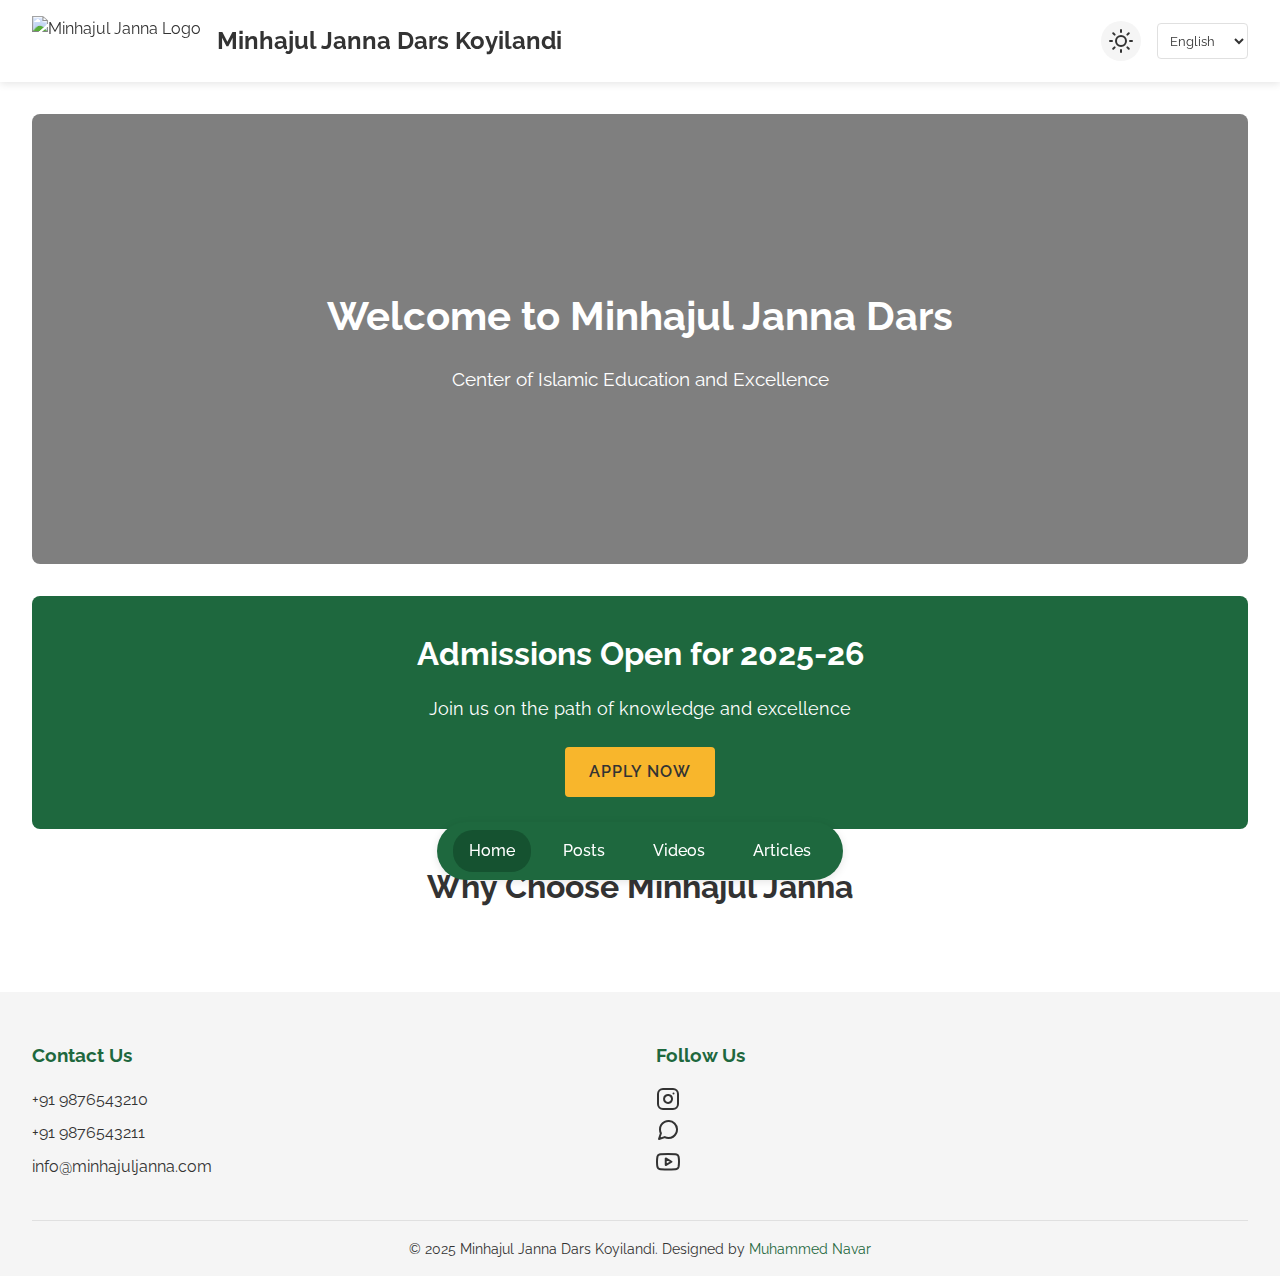
==== index.html @ 0e991bb3 "first commit" ====
<!DOCTYPE html>
<html lang="en">
<head>
    <meta charset="UTF-8">
    <meta name="viewport" content="width=device-width, initial-scale=1.0">
    <title>Minhajul Janna Dars Koyilandi</title>
    <link rel="icon" href="assets/favicon.ico" type="image/x-icon">
    <link rel="manifest" href="manifest.json">
    <link href="https://fonts.googleapis.com/css2?family=Manjari:wght@400;700&family=Raleway:wght@400;500;600;700&display=swap" rel="stylesheet">
    <link rel="stylesheet" href="style.css">
</head>
<body class="light-theme en">
    <header>
        <div class="logo-container">
            <img src="assets/minhajul-janna-logo.svg" alt="Minhajul Janna Logo" class="logo">
            <h1 class="site-name">
                <span class="en">Minhajul Janna Dars Koyilandi</span>
                <span class="ml">മിൻഹാജുൽ ജന്ന ദർസ് കോയിലാണ്ടി</span>
                <span class="ar">منهاج الجنة درس كويلاندي</span>
            </h1>
        </div>
        <div class="utility-links">
            <div class="theme-toggle">
                <button id="theme-toggle-btn">
                    <svg xmlns="http://www.w3.org/2000/svg" class="light-icon" width="24" height="24" viewBox="0 0 24 24" fill="none" stroke="currentColor" stroke-width="2" stroke-linecap="round" stroke-linejoin="round"><circle cx="12" cy="12" r="5"></circle><line x1="12" y1="1" x2="12" y2="3"></line><line x1="12" y1="21" x2="12" y2="23"></line><line x1="4.22" y1="4.22" x2="5.64" y2="5.64"></line><line x1="18.36" y1="18.36" x2="19.78" y2="19.78"></line><line x1="1" y1="12" x2="3" y2="12"></line><line x1="21" y1="12" x2="23" y2="12"></line><line x1="4.22" y1="19.78" x2="5.64" y2="18.36"></line><line x1="18.36" y1="5.64" x2="19.78" y2="4.22"></line></svg>
                    <svg xmlns="http://www.w3.org/2000/svg" class="dark-icon" width="24" height="24" viewBox="0 0 24 24" fill="none" stroke="currentColor" stroke-width="2" stroke-linecap="round" stroke-linejoin="round"><path d="M21 12.79A9 9 0 1 1 11.21 3 7 7 0 0 0 21 12.79z"></path></svg>
                </button>
            </div>
            <div class="language-selector">
                <select id="language-select">
                    <option value="en">English</option>
                    <option value="ml">മലയാളം</option>
                    <option value="ar">العربية</option>
                </select>
            </div>
        </div>
    </header>

    <nav class="floating-nav">
        <ul>
            <li><a href="index.html" class="active">
                <span class="en">Home</span>
                <span class="ml">ഹോം</span>
                <span class="ar">الرئيسية</span>
            </a></li>
            <li><a href="posts.html">
                <span class="en">Posts</span>
                <span class="ml">പോസ്റ്റുകൾ</span>
                <span class="ar">المنشورات</span>
            </a></li>
            <li><a href="videos.html">
                <span class="en">Videos</span>
                <span class="ml">വീഡിയോകൾ</span>
                <span class="ar">الفيديوهات</span>
            </a></li>
            <li><a href="articles.html">
                <span class="en">Articles</span>
                <span class="ml">ലേഖനങ്ങൾ</span>
                <span class="ar">المقالات</span>
            </a></li>
        </ul>
    </nav>

    <main>
        <section class="hero">
            <div class="hero-content">
                <h2>
                    <span class="en">Welcome to Minhajul Janna Dars</span>
                    <span class="ml">മിൻഹാജുൽ ജന്ന ദർസിലേക്ക് സ്വാഗതം</span>
                    <span class="ar">مرحبًا بكم في منهاج الجنة درس</span>
                </h2>
                <p>
                    <span class="en">Center of Islamic Education and Excellence</span>
                    <span class="ml">ഇസ്‌ലാമിക വിദ്യാഭ്യാസത്തിന്റെയും മികവിന്റെയും കേന്ദ്രം</span>
                    <span class="ar">مركز التعليم الإسلامي والتميز</span>
                </p>
            </div>
        </section>

        <section class="admission-banner">
            <div class="banner-content">
                <h2>
                    <span class="en">Admissions Open for 2025-26</span>
                    <span class="ml">2025-26 വർഷത്തെ അഡ്മിഷൻ തുറന്നിരിക്കുന്നു</span>
                    <span class="ar">القبول مفتوح لعام 2025-26</span>
                </h2>
                <p>
                    <span class="en">Join us on the path of knowledge and excellence</span>
                    <span class="ml">അറിവിന്റെയും മികവിന്റെയും പാതയിൽ ഞങ്ങളോടൊപ്പം ചേരുക</span>
                    <span class="ar">انضم إلينا في طريق المعرفة والتميز</span>
                </p>
                <a href="admission.html" class="cta-button">
                    <span class="en">Apply Now</span>
                    <span class="ml">ഇപ്പോൾ അപേക്ഷിക്കുക</span>
                    <span class="ar">تقدم الآن</span>
                </a>
            </div>
        </section>

        <section class="features">
            <h2>
                <span class="en">Why Choose Minhajul Janna</span>
                <span class="ml">മിൻഹാജുൽ ജന്ന തിരഞ്ഞെടുക്കാൻ എന്തുകൊണ്ട്</span>
                <span class="ar">لماذا تختار منهاج الجنة</span>
            </h2>
            <div class="feature-cards">
                <div class="feature-card">
                    <h3>
                        <span class="en">Quality Education</span>
                        <span class="ml">ഗുണനിലവാരമുള്ള വിദ്യാഭ്യാസം</span>
                        <span class="ar">تعليم ذو جودة عالية</span>
                    </h3>
                    <p>
                        <span class="en">Comprehensive Islamic curriculum with modern teaching methods</span>
                        <span class="ml">ആധുനിക അധ്യാപന രീതികളോടുകൂടിയ സമഗ്രമായ ഇസ്‌ലാമിക പാഠ്യപദ്ധതി</span>
                        <span class="ar">منهج إسلامي شامل مع أساليب تدريس حديثة</span>
                    </p>
                </div>
                <div class="feature-card">
                    <h3>
                        <span class="en">Experienced Faculty</span>
                        <span class="ml">പരിചയസമ്പന്നരായ അധ്യാപകർ</span>
                        <span class="ar">أساتذة ذوي خبرة</span>
                    </h3>
                    <p>
                        <span class="en">Learn from qualified scholars with years of teaching experience</span>
                        <span class="ml">വർഷങ്ങളുടെ അധ്യാപന പരിചയമുള്ള യോഗ്യരായ പണ്ഡിതരിൽ നിന്ന് പഠിക്കുക</span>
                        <span class="ar">تعلم من علماء مؤهلين ذوي سنوات من خبرة التدريس</span>
                    </p>
                </div>
                <div class="feature-card">
                    <h3>
                        <span class="en">Modern Facilities</span>
                        <span class="ml">ആധുനിക സൗകര്യങ്ങൾ</span>
                        <span class="ar">مرافق حديثة</span>
                    </h3>
                    <p>
                        <span class="en">State-of-the-art campus with all necessary amenities</span>
                        <span class="ml">എല്ലാ ആവശ്യമായ സൗകര്യങ്ങളോടും കൂടിയ അത്യാധുനിക കാമ്പസ്</span>
                        <span class="ar">حرم جامعي حديث مزود بجميع وسائل الراحة الضرورية</span>
                    </p>
                </div>
            </div>
        </section>
    </main>

    <footer>
        <div class="footer-content">
            <div class="contact-info">
                <h3>
                    <span class="en">Contact Us</span>
                    <span class="ml">ഞങ്ങളുമായി ബന്ധപ്പെടുക</span>
                    <span class="ar">اتصل بنا</span>
                </h3>
                <p><i class="icon-phone"></i> +91 9876543210</p>
                <p><i class="icon-phone"></i> +91 9876543211</p>
                <p><i class="icon-email"></i> info@minhajuljanna.com</p>
            </div>
            <div class="social-links">
                <h3>
                    <span class="en">Follow Us</span>
                    <span class="ml">ഞങ്ങളെ പിന്തുടരുക</span>
                    <span class="ar">تابعنا</span>
                </h3>
                <a href="https://www.instagram.com/minhajul_janna_/" target="_blank" aria-label="Instagram">
                    <svg xmlns="http://www.w3.org/2000/svg" width="24" height="24" viewBox="0 0 24 24" fill="none" stroke="currentColor" stroke-width="2" stroke-linecap="round" stroke-linejoin="round" class="social-icon"><rect x="2" y="2" width="20" height="20" rx="5" ry="5"></rect><path d="M16 11.37A4 4 0 1 1 12.63 8 4 4 0 0 1 16 11.37z"></path><line x1="17.5" y1="6.5" x2="17.51" y2="6.5"></line></svg>
                </a>
                <a href="https://whatsapp.com/channel/0029VaxowK2DzgTE7cdK4G11" target="_blank" aria-label="WhatsApp">
                    <svg xmlns="http://www.w3.org/2000/svg" width="24" height="24" viewBox="0 0 24 24" fill="none" stroke="currentColor" stroke-width="2" stroke-linecap="round" stroke-linejoin="round" class="social-icon"><path d="M21 11.5a8.38 8.38 0 0 1-.9 3.8 8.5 8.5 0 0 1-7.6 4.7 8.38 8.38 0 0 1-3.8-.9L3 21l1.9-5.7a8.38 8.38 0 0 1-.9-3.8 8.5 8.5 0 0 1 4.7-7.6 8.38 8.38 0 0 1 3.8-.9h.5a8.48 8.48 0 0 1 8 8v.5z"></path></svg>
                </a>
                <a href="https://www.youtube.com/channel/UCBvHpmXA9aKJbF6FG92ruYg" target="_blank" aria-label="YouTube">
                    <svg xmlns="http://www.w3.org/2000/svg" width="24" height="24" viewBox="0 0 24 24" fill="none" stroke="currentColor" stroke-width="2" stroke-linecap="round" stroke-linejoin="round" class="social-icon"><path d="M22.54 6.42a2.78 2.78 0 0 0-1.94-2C18.88 4 12 4 12 4s-6.88 0-8.6.46a2.78 2.78 0 0 0-1.94 2A29 29 0 0 0 1 11.75a29 29 0 0 0 .46 5.33A2.78 2.78 0 0 0 3.4 19c1.72.46 8.6.46 8.6.46s6.88 0 8.6-.46a2.78 2.78 0 0 0 1.94-2 29 29 0 0 0 .46-5.25 29 29 0 0 0-.46-5.33z"></path><polygon points="9.75 15.02 15.5 11.75 9.75 8.48 9.75 15.02"></polygon></svg>
                </a>
            </div>
        </div>
        <div class="copyright">
            <p>&copy; 2025 Minhajul Janna Dars Koyilandi. Designed by <a href="https://NavarMP.github.io" target="_blank">Muhammed Navar</a></p>
        </div>
    </footer>

    <div id="install-app" class="app-install-prompt">
        <div class="prompt-content">
            <p>
                <span class="en">Install our app for a better experience</span>
                <span class="ml">മികച്ച അനുഭവത്തിനായി ഞങ്ങളുടെ ആപ്പ് ഇൻസ്റ്റാൾ ചെയ്യുക</span>
                <span class="ar">قم بتثبيت تطبيقنا للحصول على تجربة أفضل</span>
            </p>
            <div class="prompt-buttons">
                <button id="install-button">
                    <span class="en">Install</span>
                    <span class="ml">ഇൻസ്റ്റാൾ</span>
                    <span class="ar">تثبيت</span>
                </button>
                <button id="dismiss-button">
                    <span class="en">Later</span>
                    <span class="ml">പിന്നീട്</span>
                    <span class="ar">لاحقًا</span>
                </button>
            </div>
        </div>
    </div>

    <script src="script.js"></script>
</body>
</html>
---- style.css ----
/* Base styles and variables */
:root {
    --primary-color: #1e683e;
    --primary-dark: #155230;
    --primary-light: #5fa67f;
    --secondary-color: #f8b62c;
    --secondary-dark: #d89a1e;
    --secondary-light: #ffca5f;
    --text-dark: #333333;
    --text-light: #ffffff;
    --bg-light: #ffffff;
    --bg-dark: #212121;
    --bg-light-secondary: #f5f5f5;
    --bg-dark-secondary: #333333;
    --border-light: #e0e0e0;
    --border-dark: #444444;
    --shadow-light: 0 2px 8px rgba(0, 0, 0, 0.1);
    --shadow-dark: 0 2px 8px rgba(0, 0, 0, 0.4);
    --transition: all 0.3s ease;
    --font-en: 'Raleway', sans-serif;
    --font-ml: 'Manjari', sans-serif;
    --font-ar: system-ui, -apple-system, BlinkMacSystemFont, 'Segoe UI', Roboto, sans-serif;
}

/* Reset and global styles */
* {
    margin: 0;
    padding: 0;
    box-sizing: border-box;
}

html {
    scroll-behavior: smooth;
}

body {
    font-family: var(--font-en);
    color: var(--text-dark);
    background-color: var(--bg-light);
    line-height: 1.6;
    transition: var(--transition);
}

/* Theme switching */
body.dark-theme {
    color: var(--text-light);
    background-color: var(--bg-dark);
}

/* Language support */
body.en * [class*="ml"],
body.en * [class*="ar"] {
    display: none;
}

body.ml * [class*="en"],
body.ml * [class*="ar"] {
    display: none;
}

body.ar * [class*="en"],
body.ar * [class*="ml"] {
    display: none;
}

body.ml {
    font-family: var(--font-ml);
}

body.ar {
    font-family: var(--font-ar);
    direction: rtl;
}

a {
    color: var(--primary-color);
    text-decoration: none;
    transition: var(--transition);
}

.dark-theme a {
    color: var(--primary-light);
}

a:hover {
    color: var(--primary-dark);
    text-decoration: underline;
}

.dark-theme a:hover {
    color: var(--secondary-light);
}

img {
    max-width: 100%;
    height: auto;
}

ul {
    list-style: none;
}

button {
    cursor: pointer;
    border: none;
    background: none;
    transition: var(--transition);
}

/* Header styles */
header {
    display: flex;
    justify-content: space-between;
    align-items: center;
    padding: 1rem 2rem;
    background-color: var(--bg-light);
    box-shadow: var(--shadow-light);
    position: sticky;
    top: 0;
    z-index: 100;
}

.dark-theme header {
    background-color: var(--bg-dark);
    box-shadow: var(--shadow-dark);
}

.logo-container {
    display: flex;
    align-items: center;
}

.logo {
    height: 50px;
    margin-right: 1rem;
}

.site-name {
    font-size: 1.5rem;
    font-weight: 700;
}

.utility-links {
    display: flex;
    align-items: center;
    gap: 1rem;
}

.theme-toggle button {
    display: flex;
    align-items: center;
    justify-content: center;
    color: var(--text-dark);
    padding: 0.5rem;
    border-radius: 50%;
    background-color: var(--bg-light-secondary);
}

.dark-theme .theme-toggle button {
    color: var(--text-light);
    background-color: var(--bg-dark-secondary);
}

.light-theme .dark-icon,
.dark-theme .light-icon {
    display: none;
}

.language-selector select {
    padding: 0.5rem;
    border-radius: 4px;
    border: 1px solid var(--border-light);
    background-color: var(--bg-light);
    color: var(--text-dark);
    font-family: inherit;
}

.dark-theme .language-selector select {
    border-color: var(--border-dark);
    background-color: var(--bg-dark);
    color: var(--text-light);
}

/* Floating navigation */
.floating-nav {
    position: fixed;
    bottom: 20px;
    left: 50%;
    transform: translateX(-50%);
    background-color: var(--primary-color);
    border-radius: 30px;
    padding: 0.5rem 1rem;
    box-shadow: var(--shadow-light);
    z-index: 100;
}

.floating-nav ul {
    display: flex;
    gap: 1rem;
}

.floating-nav a {
    color: var(--text-light);
    padding: 0.5rem 1rem;
    border-radius: 20px;
    font-weight: 500;
    display: block;
}

.floating-nav a:hover,
.floating-nav a.active {
    background-color: var(--primary-dark);
    text-decoration: none;
}

/* Main content area */
main {
    min-height: calc(100vh - 180px);
    padding: 2rem;
}

/* Hero section */
.hero {
    height: 50vh;
    background-image: linear-gradient(rgba(0, 0, 0, 0.5), rgba(0, 0, 0, 0.5)), url('/api/placeholder/1200/600');
    background-size: cover;
    background-position: center;
    display: flex;
    align-items: center;
    justify-content: center;
    color: var(--text-light);
    text-align: center;
    margin-bottom: 2rem;
    border-radius: 8px;
}

.hero-content {
    max-width: 800px;
    padding: 2rem;
}

.hero h2 {
    font-size: 2.5rem;
    margin-bottom: 1rem;
}

.hero p {
    font-size: 1.2rem;
}

/* Admission banner */
.admission-banner {
    background-color: var(--primary-color);
    color: var(--text-light);
    padding: 2rem;
    border-radius: 8px;
    margin-bottom: 2rem;
    text-align: center;
}

.banner-content {
    max-width: 800px;
    margin: 0 auto;
}

.admission-banner h2 {
    font-size: 2rem;
    margin-bottom: 1rem;
}

.admission-banner p {
    font-size: 1.1rem;
    margin-bottom: 1.5rem;
}

.cta-button {
    display: inline-block;
    background-color: var(--secondary-color);
    color: var(--text-dark);
    padding: 0.75rem 1.5rem;
    border-radius: 4px;
    font-weight: 600;
    text-transform: uppercase;
    letter-spacing: 1px;
}

.cta-button:hover {
    background-color: var(--secondary-dark);
    color: var(--text-dark);
    text-decoration: none;
}

/* Features section */
.features {
    margin-bottom: 3rem;
}

.features h2 {
    text-align: center;
    font-size: 2rem;
    margin-bottom: 2rem;
}

.feature-cards {
    display: grid;
    grid-template-columns: repeat(auto-fit, minmax(300px, 1fr));
    gap: 2rem;
}

.feature-card {
    background-color: var(--bg-light);
    border: 1px solid var(--border-light);
    border-radius: 8px;
    padding: 2rem;
    box-shadow: var(--shadow-light);
    transition: var(--transition);
}

.dark-theme .feature-card {
    background-color: var(--bg-dark-secondary);
    border-color: var(--border-dark);
    box-shadow: var(--shadow-dark);
}

.feature-card:hover {
    transform: translateY(-5px);
}

.feature-card h3 {
    color: var(--primary-color);
    font-size: 1.3rem;
    margin-bottom: 1rem;
}

.dark-theme .feature-card h3 {
    color: var(--primary-light);
}

/* Footer styles */
footer {
    background-color: var(--bg-light-secondary);
    color: var(--text-dark);
    padding: 3rem 2rem 1rem;
}

.dark-theme footer {
    background-color: var(--bg-dark-secondary);
    color: var(--text-light);
}

.footer-content {
    display: flex;
    justify-content: space-between;
    flex-wrap: wrap;
    gap: 2rem;
    margin-bottom: 2rem;
}

.contact-info, .social-links {
    flex: 1;
    min-width: 250px;
}

.contact-info h3, .social-links h3 {
    font-size: 1.2rem;
    margin-bottom: 1rem;
    color: var(--primary-color);
}

.dark-theme .contact-info h3, 
.dark-theme .social-links h3 {
    color: var(--primary-light);
}

.contact-info p {
    margin-bottom: 0.5rem;
}

.social-links {
    display: flex;
    flex-direction: column;
    align-items: flex-start;
}

.social-links a {
    margin-right: 1rem;
    color: var(--text-dark);
}

.dark-theme .social-links a {
    color: var(--text-light);
}

.social-icon {
    width: 24px;
    height: 24px;
    transition: var(--transition);
}

.social-links a:hover .social-icon {
    color: var(--primary-color);
}

.dark-theme .social-links a:hover .social-icon {
    color: var(--primary-light);
}

.copyright {
    text-align: center;
    padding-top: 1rem;
    border-top: 1px solid var(--border-light);
    font-size: 0.9rem;
}

.dark-theme .copyright {
    border-top-color: var(--border-dark);
}

/* PWA install prompt */
.app-install-prompt {
    position: fixed;
    bottom: 0;
    left: 0;
    right: 0;
    background-color: var(--bg-light);
    border-top: 1px solid var(--border-light);
    padding: 1rem;
    display: none;
    z-index: 99;
}

.dark-theme .app-install-prompt {
    background-color: var(--bg-dark);
    border-color: var(--border-dark);
}

.prompt-content {
    display: flex;
    justify-content: space-between;
    align-items: center;
    max-width: 1200px;
    margin: 0 auto;
}

.prompt-buttons {
    display: flex;
    gap: 1rem;
}

#install-button {
    background-color: var(--primary-color);
    color: var(--text-light);
    padding: 0.5rem 1rem;
    border-radius: 4px;
}

#install-button:hover {
    background-color: var(--primary-dark);
}

#dismiss-button {
    background-color: transparent;
    color: var(--text-dark);
    padding: 0.5rem 1rem;
    border: 1px solid var(--border-light);
    border-radius: 4px;
}

.dark-theme #dismiss-button {
    color: var(--text-light);
    border-color: var(--border-dark);
}

#dismiss-button:hover {
    background-color: var(--bg-light-secondary);
}

.dark-theme #dismiss-button:hover {
    background-color: var(--bg-dark-secondary);
}

/* Page specific styles */
/* Admission page */
.page-header {
    text-align: center;
    margin-bottom: 2rem;
}

.page-header h1 {
    font-size: 2.5rem;
    color: var(--primary-color);
}

.dark-theme .page-header h1 {
    color: var(--primary-light);
}

.admission-info {
    margin-bottom: 3rem;
}

.info-card {
    background-color: var(--bg-light);
    border: 1px solid var(--border-light);
    border-radius: 8px;
    padding: 2rem;
    box-shadow: var(--shadow-light);
}

.dark-theme .info-card {
    background-color: var(--bg-dark-secondary);
    border-color: var(--border-dark);
    box-shadow: var(--shadow-dark);
}

.info-card h2 {
    color: var(--primary-color);
    margin-bottom: 1rem;
}

.dark-theme .info-card h2 {
    color: var(--primary-light);
}

.mudarris-section, 
.features-section, 
.eligibility-section,
.application-process,
.contact-section,
.application-cta {
    margin-bottom: 3rem;
}

.faculty-list, .features-grid {
    display: grid;
    grid-template-columns: repeat(auto-fit, minmax(300px, 1fr));
    gap: 2rem;
}

.faculty-card, .feature {
    background-color: var(--bg-light);
    border: 1px solid var(--border-light);
    border-radius: 8px;
    padding: 1.5rem;
    box-shadow: var(--shadow-light);
}

.dark-theme .faculty-card,
.dark-theme .feature {
    background-color: var(--bg-dark-secondary);
    border-color: var(--border-dark);
    box-shadow: var(--shadow-dark);
}

.faculty-position {
    color: var(--primary-color);
    font-weight: 600;
    margin-bottom: 0.5rem;
}

.dark-theme .faculty-position {
    color: var(--primary-light);
}

.eligibility-content ul {
    list-style: disc;
    padding-left: 1.5rem;
    margin-top: 1rem;
}

.eligibility-content li {
    margin-bottom: 0.5rem;
}

.process-steps {
    display: flex;
    flex-direction: column;
    gap: 1.5rem;
}

.step {
    display: flex;
    align-items: flex-start;
    gap: 1rem;
}

.step-number {
    background-color: var(--primary-color);
    color: var(--text-light);
    width: 36px;
    height: 36px;
    border-radius: 50%;
    display: flex;
    align-items: center;
    justify-content: center;
    font-weight: 600;
    flex-shrink: 0;
}

.step-content {
    flex-grow: 1;
}

.step-content h3 {
    margin-bottom: 0.5rem;
    color: var(--primary-color);
}

.dark-theme .step-content h3 {
    color: var(--primary-light);
}

.contact-details {
    display: grid;
    grid-template-columns: repeat(auto-fit, minmax(300px, 1fr));
    gap: 2rem;
}

.contact-info h3,
.office-hours h3 {
    margin-bottom: 1rem;
    color: var(--primary-color);
}

.dark-theme .contact-info h3,
.dark-theme .office-hours h3 {
    color: var(--primary-light);
}

.cta-card {
    background-color: var(--primary-color);
    color: var(--text-light);
    padding: 2rem;
    border-radius: 8px;
    text-align: center;
}

.cta-card h2 {
    margin-bottom: 1rem;
}

.cta-card p {
    margin-bottom: 1.5rem;
}

.download-button {
    display: inline-block;
    background-color: var(--secondary-color);
    color: var(--text-dark);
    padding: 0.75rem 1.5rem;
    border-radius: 4px;
    font-weight: 600;
}

.download-button:hover {
    background-color: var(--secondary-dark);
    text-decoration: none;
}

/* Posts page */
.posts-grid {
    display: grid;
    grid-template-columns: repeat(auto-fit, minmax(300px, 1fr));
    gap: 2rem;
    margin-bottom: 2rem;
}

.post-card {
    background-color: var(--bg-light);
    border: 1px solid var(--border-light);
    border-radius: 8px;
    overflow: hidden;
    box-shadow: var(--shadow-light);
    transition: var(--transition);
}

.dark-theme .post-card {
    background-color: var(--bg-dark-secondary);
    border-color: var(--border-dark);
    box-shadow: var(--shadow-dark);
}

.post-card:hover {
    transform: translateY(-5px);
}

.post-image {
    height: 200px;
    background-size: cover;
    background-position: center;
}

.post-content {
    padding: 1.5rem;
}

.post-date {
    font-size: 0.9rem;
    color: #666;
    margin-bottom: 0.5rem;
}

.dark-theme .post-date {
    color: #aaa;
}

.post-card h2 {
    font-size: 1.3rem;
    margin-bottom: 1rem;
    color: var(--primary-color);
}

.dark-theme .post-card h2 {
    color: var(--primary-light);
}

.post-card p {
    margin-bottom: 1rem;
}

.read-more {
    display: inline-block;
    color: var(--primary-color);
    font-weight: 600;
}

.dark-theme .read-more {
    color: var(--primary-light);
}

.pagination {
    display: flex;
    justify-content: center;
    gap: 0.5rem;
    margin-top: 2rem;
}

.page-number, .page-nav {
    display: inline-block;
    padding: 0.5rem 1rem;
    border: 1px solid var(--border-light);
    border-radius: 4px;
    background-color: var(--bg-light);
}

.dark-theme .page-number,
.dark-theme .page-nav {
    border-color: var(--border-dark);
    background-color: var(--bg-dark-secondary);
}

.page-number.active {
    background-color: var(--primary-color);
    color: var(--text-light);
    border-color: var(--primary-color);
}

.dark-theme .page-number.active {
    background-color: var(--primary-dark);
    border-color: var(--primary-dark);
}

/* Videos page */
.video-categories {
    display: flex;
    justify-content: center;
    flex-wrap: wrap;
    gap: 1rem;
    margin-bottom: 2rem;
}

.category-btn {
    padding: 0.5rem 1rem;
    border: 1px solid var(--border-light);
    border-radius: 4px;
    background-color: var(--bg-light);
    color: var(--text-dark);
}

.dark-theme .category-btn {
    border-color: var(--border-dark);
    background-color: var(--bg-dark-secondary);
    color: var(--text-light);
}

.category-btn.active {
    background-color: var(--primary-color);
    color: var(--text-light);
    border-color: var(--primary-color);
}

.dark-theme .category-btn.active {
    background-color: var(--primary-dark);
    border-color: var(--primary-dark);
}

.videos-grid {
    display: grid;
    grid-template-columns: repeat(auto-fit, minmax(300px, 1fr));
    gap: 2rem;
    margin-bottom: 2rem;
}

.video-item {
    background-color: var(--bg-light);
    border: 1px solid var(--border-light);
    border-radius: 8px;
    overflow: hidden;
    box-shadow: var(--shadow-light);
    transition: var(--transition);
}

.dark-theme .video-item {
    background-color: var(--bg-dark-secondary);
    border-color: var(--border-dark);
    box-shadow: var(--shadow-dark);
}

.video-item:hover {
    transform: translateY(-5px);
}

.video-thumbnail {
    position: relative;
    cursor: pointer;
}

.video-thumbnail img {
    width: 100%;
    height: auto;
    display: block;
}

.play-button {
    position: absolute;
    top: 50%;
    left: 50%;
    transform: translate(-50%, -50%);
    color: var(--text-light);
    opacity: 0.8;
    transition: var(--transition);
}

.video-thumbnail:hover .play-button {
    opacity: 1;
    transform: translate(-50%, -50%) scale(1.1);
}

.video-info {
    padding: 1.5rem;
}

.video-info h3 {
    font-size: 1.2rem;
    margin-bottom: 0.5rem;
    color: var(--primary-color);
}

.dark-theme .video-info h3 {
    color: var(--primary-light);
}

.video-date {
    font-size: 0.9rem;
    color: #666;
    margin-bottom: 0.5rem;
}

.dark-theme .video-date {
    color: #aaa;
}

.load-more {
    text-align: center;
    margin-top: 2rem;
}

#load-more-btn {
    padding: 0.75rem 1.5rem;
    background-color: var(--primary-color);
    color: var(--text-light);
    border-radius: 4px;
    font-weight: 600;
}

#load-more-btn:hover {
    background-color: var(--primary-dark);
}

/* Articles page */
.article-filters {
    margin-bottom: 2rem;
}

.search-box {
    display: flex;
    max-width: 500px;
    margin: 0 auto 1.5rem;
}

#article-search {
    flex-grow: 1;
    padding: 0.75rem;
    border: 1px solid var(--border-light);
    border-radius: 4px 0 0 4px;
    background-color: var(--bg-light);
    color: var(--text-dark);
}

.dark-theme #article-search {
    border-color: var(--border-dark);
    background-color: var(--bg-dark);
    color: var(--text-light);
}

#search-btn {
    padding: 0.75rem 1rem;
    background-color: var(--primary-color);
    color: var(--text-light);
    border-radius: 0 4px 4px 0;
}

#search-btn:hover {
    background-color: var(--primary-dark);
}

.article-tags {
    display: flex;
    justify-content: center;
    flex-wrap: wrap;
    gap: 1rem;
}

.tag-btn {
    padding: 0.5rem 1rem;
    border: 1px solid var(--border-light);
    border-radius: 4px;
    background-color: var(--bg-light);
    color: var(--text-dark);
}

.dark-theme .tag-btn {
    border-color: var(--border-dark);
    background-color: var(--bg-dark-secondary);
    color: var(--text-light);
}

.tag-btn.active {
    background-color: var(--primary-color);
    color: var(--text-light);
    border-color: var(--primary-color);
}

.dark-theme .tag-btn.active {
    background-color: var(--primary-dark);
    border-color: var(--primary-dark);
}

.articles-list {
    display: flex;
    flex-direction: column;
    gap: 2rem;
    margin-bottom: 2rem;
}

.article-card {
    background-color: var(--bg-light);
    border: 1px solid var(--border-light);
    border-radius: 8px;
    padding: 2rem;
    box-shadow: var(--shadow-light);
    transition: var(--transition);
}

.dark-theme .article-card {
    background-color: var(--bg-dark-secondary);
    border-color: var(--border-dark);
    box-shadow: var(--shadow-dark);
}

.article-card:hover {
    transform: translateY(-5px);
}

.article-meta {
    display: flex;
    justify-content: space-between;
    margin-bottom: 1rem;
}

.article-date {
    font-size: 0.9rem;
    color: #666;
}

.dark-theme .article-date {
    color: #aaa;
}

.article-tags-list {
    display: flex;
    gap: 0.5rem;
}

.tag {
    font-size: 0.8rem;
    padding: 0.2rem 0.5rem;
    background-color: var(--bg-light-secondary);
    border-radius: 4px;
    color: var(--text-dark);
}

.dark-theme .tag {
    background-color: var(--bg-dark);
    color: var(--text-light);
}

.article-title {
    font-size: 1.5rem;
    margin-bottom: 1rem;
    color: var(--primary-color);
}

.dark-theme .article-title {
    color: var(--primary-light);
}

.article-excerpt {
    margin-bottom: 1.5rem;
}

.read-article {
    display: inline-block;
    color: var(--primary-color);
    font-weight: 600;
}

.dark-theme .read-article {
    color: var(--primary-light);
}

/* Responsive styles */
@media (max-width: 768px) {
    header {
        flex-direction: column;
        gap: 1rem;
        text-align: center;
    }

    .logo-container {
        flex-direction: column;
    }

    .site-name {
        font-size: 1.2rem;
    }

    .floating-nav {
        padding: 0.3rem 0.5rem;
    }

    .floating-nav ul {
        gap: 0.3rem;
    }

    .floating-nav a {
        padding: 0.3rem 0.7rem;
        font-size: 0.9rem;
    }

    .hero {
        height: 40vh;
    }

    .hero h2 {
        font-size: 1.8rem;
    }

    .footer-content {
        flex-direction: column;
    }

    .post-image {
        height: 150px;
    }

    .prompt-content {
        flex-direction: column;
        gap: 1rem;
    }

    .video-categories, .article-tags {
        justify-content: flex-start;
        overflow-x: auto;
        padding-bottom: 0.5rem;
    }

    .search-box {
        width: 100%;
    }
}

@media (max-width: 480px) {
    main {
        padding: 1rem;
    }

    .hero h2 {
        font-size: 1.5rem;
    }

    .feature-cards, 
    .faculty-list, 
    .features-grid,
    .posts-grid,
    .videos-grid {
        grid-template-columns: 1fr;
    }

    .step {
        flex-direction: column;
        align-items: flex-start;
    }

    .step-number {
        margin-bottom: 0.5rem;
    }
}
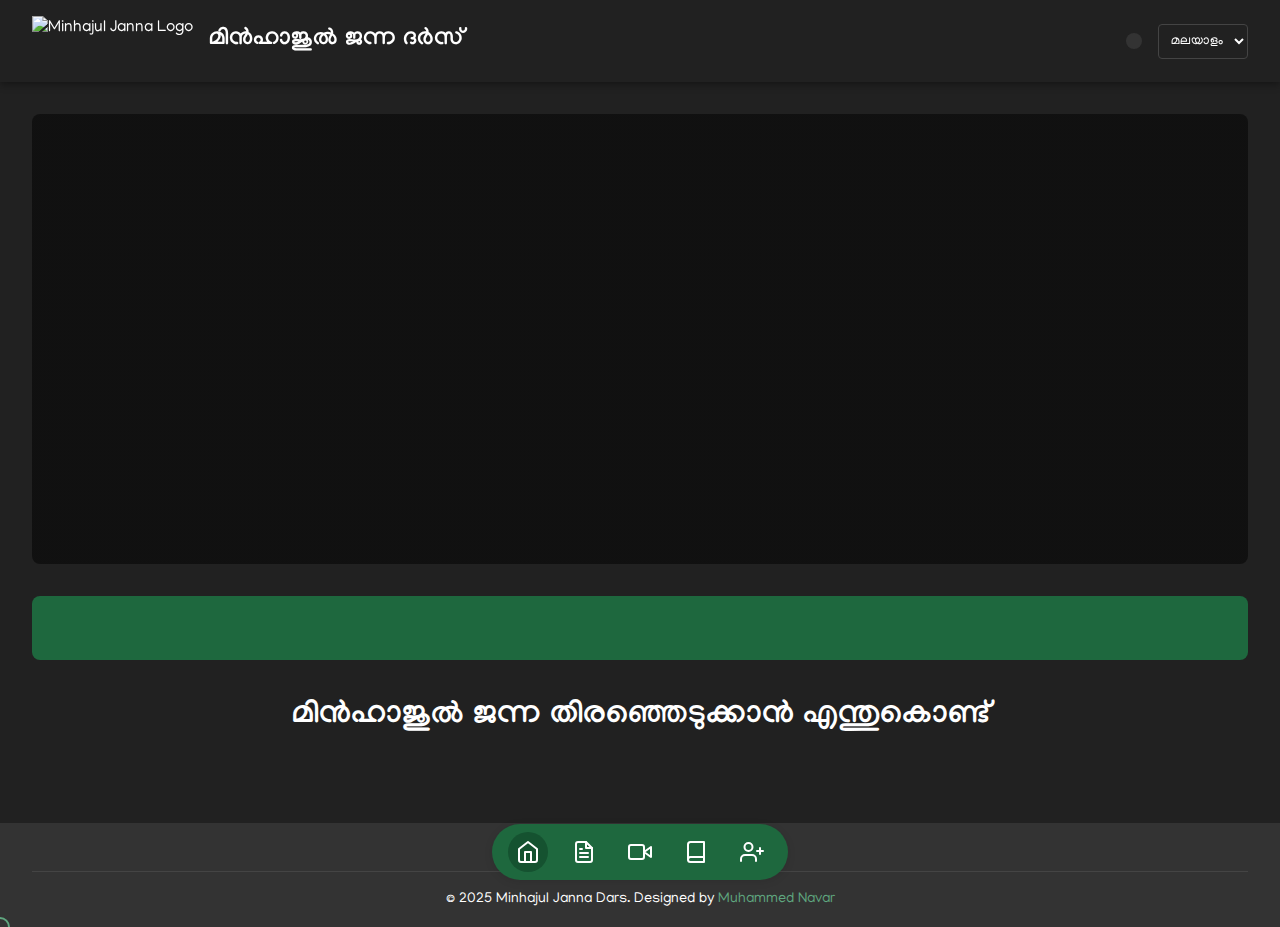
==== commit 54135b3f: "redesign" ====
--- a/index.html
+++ b/index.html
@@ -3,8 +3,8 @@
 <head>
     <meta charset="UTF-8">
     <meta name="viewport" content="width=device-width, initial-scale=1.0">
-    <title>Minhajul Janna Dars Koyilandi</title>
-    <link rel="icon" href="assets/favicon.ico" type="image/x-icon">
+    <title>Minhajul Janna Dars</title>
+    <link rel="icon" href="assets/Minhajul Janna logo.svg" type="image/x-icon">
     <link rel="manifest" href="manifest.json">
     <link href="https://fonts.googleapis.com/css2?family=Manjari:wght@400;700&family=Raleway:wght@400;500;600;700&display=swap" rel="stylesheet">
     <link rel="stylesheet" href="style.css">
@@ -12,11 +12,11 @@
 <body class="light-theme en">
     <header>
         <div class="logo-container">
-            <img src="assets/minhajul-janna-logo.svg" alt="Minhajul Janna Logo" class="logo">
+            <img src="assets/minhajul janna calligraphy.svg" alt="Minhajul Janna Logo" class="logo">
             <h1 class="site-name">
-                <span class="en">Minhajul Janna Dars Koyilandi</span>
-                <span class="ml">മിൻഹാജുൽ ജന്ന ദർസ് കോയിലാണ്ടി</span>
-                <span class="ar">منهاج الجنة درس كويلاندي</span>
+                <span class="en">Minhajul Janna Dars</span>
+                <span class="ml">മിൻഹാജുൽ ജന്ന ദർസ്</span>
+                <span class="ar">منهاج الجنة درس</span>
             </h1>
         </div>
         <div class="utility-links">
@@ -39,29 +39,38 @@
     <nav class="floating-nav">
         <ul>
             <li><a href="index.html" class="active">
-                <span class="en">Home</span>
-                <span class="ml">ഹോം</span>
-                <span class="ar">الرئيسية</span>
+                <svg xmlns="http://www.w3.org/2000/svg" class="nav-icon" width="24" height="24" viewBox="0 0 24 24" fill="none" stroke="currentColor" stroke-width="2" stroke-linecap="round" stroke-linejoin="round"><path d="M3 9l9-7 9 7v11a2 2 0 0 1-2 2H5a2 2 0 0 1-2-2z"></path><polyline points="9 22 9 12 15 12 15 22"></polyline></svg>
             </a></li>
             <li><a href="posts.html">
-                <span class="en">Posts</span>
-                <span class="ml">പോസ്റ്റുകൾ</span>
-                <span class="ar">المنشورات</span>
+                <svg xmlns="http://www.w3.org/2000/svg" class="nav-icon" width="24" height="24" viewBox="0 0 24 24" fill="none" stroke="currentColor" stroke-width="2" stroke-linecap="round" stroke-linejoin="round"><path d="M14 2H6a2 2 0 0 0-2 2v16a2 2 0 0 0 2 2h12a2 2 0 0 0 2-2V8z"></path><polyline points="14 2 14 8 20 8"></polyline><line x1="16" y1="13" x2="8" y2="13"></line><line x1="16" y1="17" x2="8" y2="17"></line><polyline points="10 9 9 9 8 9"></polyline></svg>
             </a></li>
             <li><a href="videos.html">
-                <span class="en">Videos</span>
-                <span class="ml">വീഡിയോകൾ</span>
-                <span class="ar">الفيديوهات</span>
+                <svg xmlns="http://www.w3.org/2000/svg" class="nav-icon" width="24" height="24" viewBox="0 0 24 24" fill="none" stroke="currentColor" stroke-width="2" stroke-linecap="round" stroke-linejoin="round"><polygon points="23 7 16 12 23 17 23 7"></polygon><rect x="1" y="5" width="15" height="14" rx="2" ry="2"></rect></svg>
             </a></li>
             <li><a href="articles.html">
-                <span class="en">Articles</span>
-                <span class="ml">ലേഖനങ്ങൾ</span>
-                <span class="ar">المقالات</span>
+                <svg xmlns="http://www.w3.org/2000/svg" class="nav-icon" width="24" height="24" viewBox="0 0 24 24" fill="none" stroke="currentColor" stroke-width="2" stroke-linecap="round" stroke-linejoin="round"><path d="M4 19.5A2.5 2.5 0 0 1 6.5 17H20"></path><path d="M6.5 2H20v20H6.5A2.5 2.5 0 0 1 4 19.5v-15A2.5 2.5 0 0 1 6.5 2z"></path></svg>
+            </a></li>
+            <li><a href="admission.html">
+                <svg xmlns="http://www.w3.org/2000/svg" class="nav-icon" width="24" height="24" viewBox="0 0 24 24" fill="none" stroke="currentColor" stroke-width="2" stroke-linecap="round" stroke-linejoin="round"><path d="M16 21v-2a4 4 0 0 0-4-4H5a4 4 0 0 0-4 4v2"></path><circle cx="8.5" cy="7" r="4"></circle><line x1="20" y1="8" x2="20" y2="14"></line><line x1="23" y1="11" x2="17" y2="11"></line></svg>
             </a></li>
         </ul>
     </nav>
 
     <main>
+        <!-- Mudarris photo and name -->
+        <div class="mudarris-card">
+            <img src="assets/mudarris photo.png" alt="Mudarris" class="mudarris-photo">
+            <h2 class="mudarris-name">
+                <span class="en">Ustadh P.P Abdul Jaleel Baqavi Poonoor</span>
+                <span class="ml">ഉസ്താദ് പി.പി അബ്ദുൽ ജലീൽ ബാഖവി പാറന്നൂർ</span>
+                <span class="ar">الأستاذ ب.ب عبد الجليل الباقوي بارنور</span>
+            </h2>
+            <p class="mudarris-position">
+                <span class="en">Mudarris, Minhajul Janna</span>
+                <span class="ml">മുദരിസ്, മിൻഹാജുൽ ജന്ന</span>
+                <span class="ar">مدرس، منهاج الجنة</span>
+            </p>
+        </div>
         <section class="hero">
             <div class="hero-content">
                 <h2>
@@ -90,9 +99,9 @@
                     <span class="ar">انضم إلينا في طريق المعرفة والتميز</span>
                 </p>
                 <a href="admission.html" class="cta-button">
-                    <span class="en">Apply Now</span>
-                    <span class="ml">ഇപ്പോൾ അപേക്ഷിക്കുക</span>
-                    <span class="ar">تقدم الآن</span>
+                    <span class="en">More Info</span>
+                    <span class="ml">കൂടുതൽ വിവരങ്ങൾ</span>
+                    <span class="ar">المزيد من المعلومات</span>
                 </a>
             </div>
         </section>
@@ -152,9 +161,17 @@
                     <span class="ml">ഞങ്ങളുമായി ബന്ധപ്പെടുക</span>
                     <span class="ar">اتصل بنا</span>
                 </h3>
-                <p><i class="icon-phone"></i> +91 9876543210</p>
-                <p><i class="icon-phone"></i> +91 9876543211</p>
+                <p><i class="icon-phone"></i> <a href="tel:+919072358001">+91 907 235 8001</a></p>
+                <p><i class="icon-phone"></i> <a href="tel:+919072358002">+91 907 235 8002</a></p>
                 <p><i class="icon-email"></i> info@minhajuljanna.com</p>
+                <p class="location-links">
+                    <span class="en">Locations: </span>
+                    <span class="ml">സ്ഥലങ്ങൾ: </span>
+                    <span class="ar">المواقع: </span>
+                    <a href="https://maps.google.com/?q=Koyilandy" target="_blank">Koyilandy</a>, 
+                    <a href="https://maps.google.com/?q=Narikkuni" target="_blank">Narikkuni</a>, 
+                    <a href="https://maps.google.com/?q=Poonoor" target="_blank">Poonoor</a>
+                </p>
             </div>
             <div class="social-links">
                 <h3>
@@ -174,7 +191,7 @@
             </div>
         </div>
         <div class="copyright">
-            <p>&copy; 2025 Minhajul Janna Dars Koyilandi. Designed by <a href="https://NavarMP.github.io" target="_blank">Muhammed Navar</a></p>
+            <p>&copy; 2025 Minhajul Janna Dars. Designed by <a href="https://NavarMP.github.io" target="_blank">Muhammed Navar</a></p>
         </div>
     </footer>
 
--- a/style.css
+++ b/style.css
@@ -20,6 +20,7 @@
     --font-en: 'Raleway', sans-serif;
     --font-ml: 'Manjari', sans-serif;
     --font-ar: system-ui, -apple-system, BlinkMacSystemFont, 'Segoe UI', Roboto, sans-serif;
+    --cursor-size: 20px;
 }
 
 /* Reset and global styles */
@@ -29,8 +30,44 @@
     box-sizing: border-box;
 }
 
+/* Custom cursor */
+.custom-cursor {
+    position: fixed;
+    width: var(--cursor-size);
+    height: var(--cursor-size);
+    border: 2px solid var(--primary-color);
+    border-radius: 50%;
+    pointer-events: none;
+    transform: translate(-50%, -50%);
+    z-index: 9999;
+    transition: transform 0.1s ease, width 0.2s ease, height 0.2s ease;
+}
+
+.dark-theme .custom-cursor {
+    border-color: var(--primary-light);
+}
+
+.custom-cursor.hover {
+    transform: translate(-50%, -50%) scale(1.5);
+    background-color: rgba(30, 104, 62, 0.1);
+}
+
+.dark-theme .custom-cursor.hover {
+    background-color: rgba(95, 166, 127, 0.1);
+}
+
+.custom-cursor.click {
+    transform: translate(-50%, -50%) scale(0.9);
+    background-color: rgba(30, 104, 62, 0.2);
+}
+
+.dark-theme .custom-cursor.click {
+    background-color: rgba(95, 166, 127, 0.2);
+}
+
 html {
     scroll-behavior: smooth;
+    cursor: none;
 }
 
 body {
@@ -118,11 +155,16 @@
     position: sticky;
     top: 0;
     z-index: 100;
+    transition: transform 0.3s ease;
 }
 
 .dark-theme header {
     background-color: var(--bg-dark);
     box-shadow: var(--shadow-dark);
+}
+
+header.hide {
+    transform: translateY(-100%);
 }
 
 .logo-container {
@@ -201,16 +243,23 @@
 
 .floating-nav a {
     color: var(--text-light);
-    padding: 0.5rem 1rem;
+    padding: 0.5rem;
     border-radius: 20px;
     font-weight: 500;
-    display: block;
+    display: flex;
+    align-items: center;
+    justify-content: center;
 }
 
 .floating-nav a:hover,
 .floating-nav a.active {
     background-color: var(--primary-dark);
     text-decoration: none;
+}
+
+.nav-icon {
+    width: 24px;
+    height: 24px;
 }
 
 /* Main content area */
@@ -374,6 +423,74 @@
 
 .contact-info p {
     margin-bottom: 0.5rem;
+}
+
+.contact-info a {
+    color: inherit;
+    text-decoration: none;
+}
+
+.contact-info a:hover {
+    text-decoration: underline;
+}
+
+/* Mudarris section styles */
+.mudarris-card {
+    display: flex;
+    flex-direction: column;
+    align-items: center;
+    text-align: center;
+    margin-bottom: 2rem;
+}
+
+.mudarris-photo {
+    width: 150px;
+    height: 150px;
+    border-radius: 50%;
+    object-fit: cover;
+    margin-bottom: 1rem;
+    border: 3px solid var(--primary-color);
+}
+
+.dark-theme .mudarris-photo {
+    border-color: var(--primary-light);
+}
+
+.mudarris-name {
+    font-size: 1.5rem;
+    font-weight: 600;
+    margin-bottom: 0.5rem;
+    color: var(--primary-color);
+}
+
+.dark-theme .mudarris-name {
+    color: var(--primary-light);
+}
+
+.mudarris-position {
+    font-size: 1.1rem;
+    color: var(--text-dark);
+    opacity: 0.8;
+}
+
+.dark-theme .mudarris-position {
+    color: var(--text-light);
+}
+
+/* Location links */
+.location-links a {
+    display: inline-block;
+    margin-right: 0.5rem;
+    color: var(--primary-color);
+    text-decoration: none;
+}
+
+.dark-theme .location-links a {
+    color: var(--primary-light);
+}
+
+.location-links a:hover {
+    text-decoration: underline;
 }
 
 .social-links {
@@ -1064,7 +1181,7 @@
     }
 
     .floating-nav a {
-        padding: 0.3rem 0.7rem;
+        padding: 0.3rem;
         font-size: 0.9rem;
     }
 
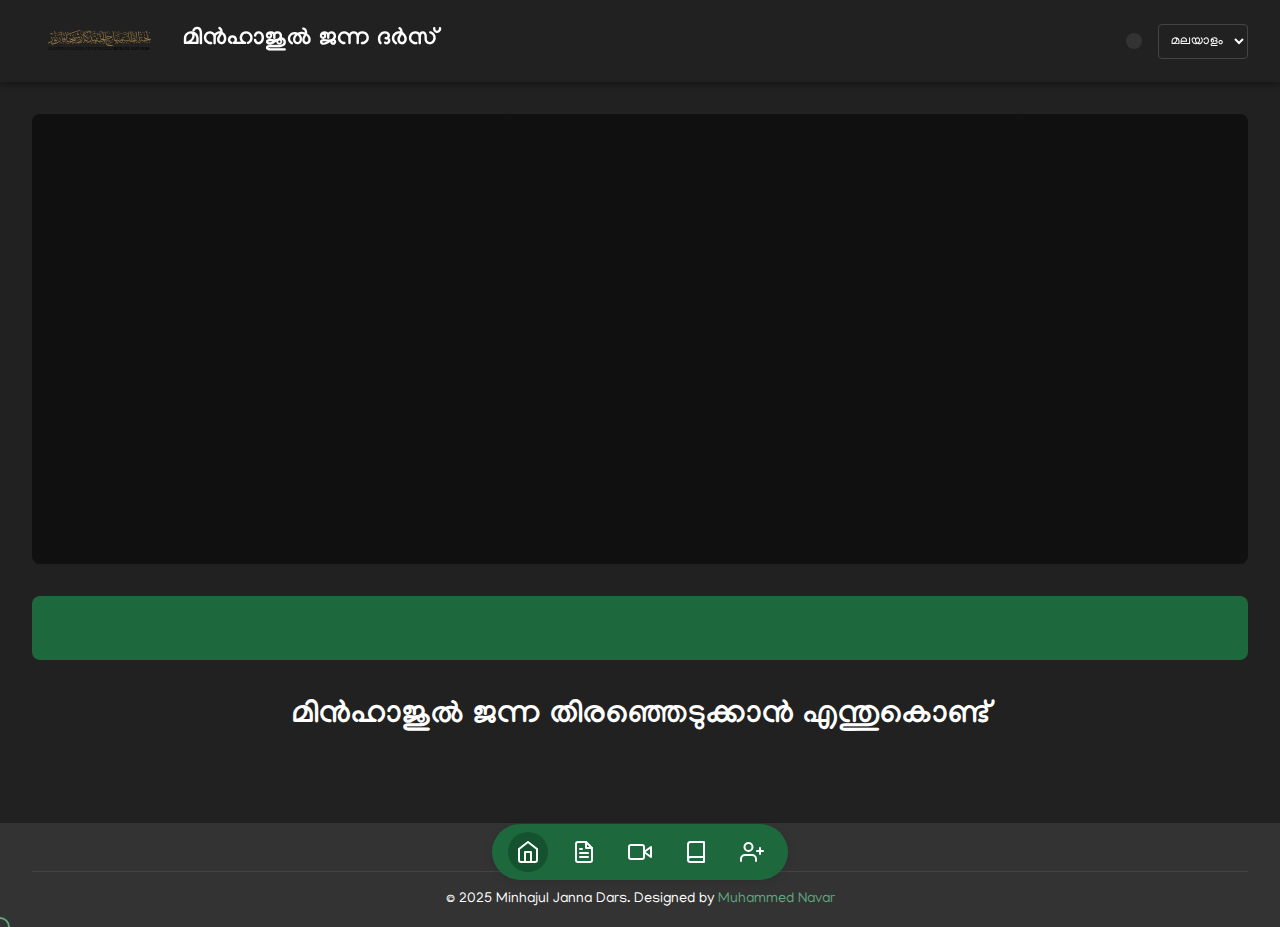
==== commit 1769df19: "fix 2" ====
--- a/index.html
+++ b/index.html
@@ -12,7 +12,7 @@
 <body class="light-theme en">
     <header>
         <div class="logo-container">
-            <img src="assets/minhajul janna calligraphy.svg" alt="Minhajul Janna Logo" class="logo">
+            <img src="assets/Minhajul Janna calligraphy.svg" alt="Minhajul Janna Logo" class="logo">
             <h1 class="site-name">
                 <span class="en">Minhajul Janna Dars</span>
                 <span class="ml">മിൻഹാജുൽ ജന്ന ദർസ്</span>
